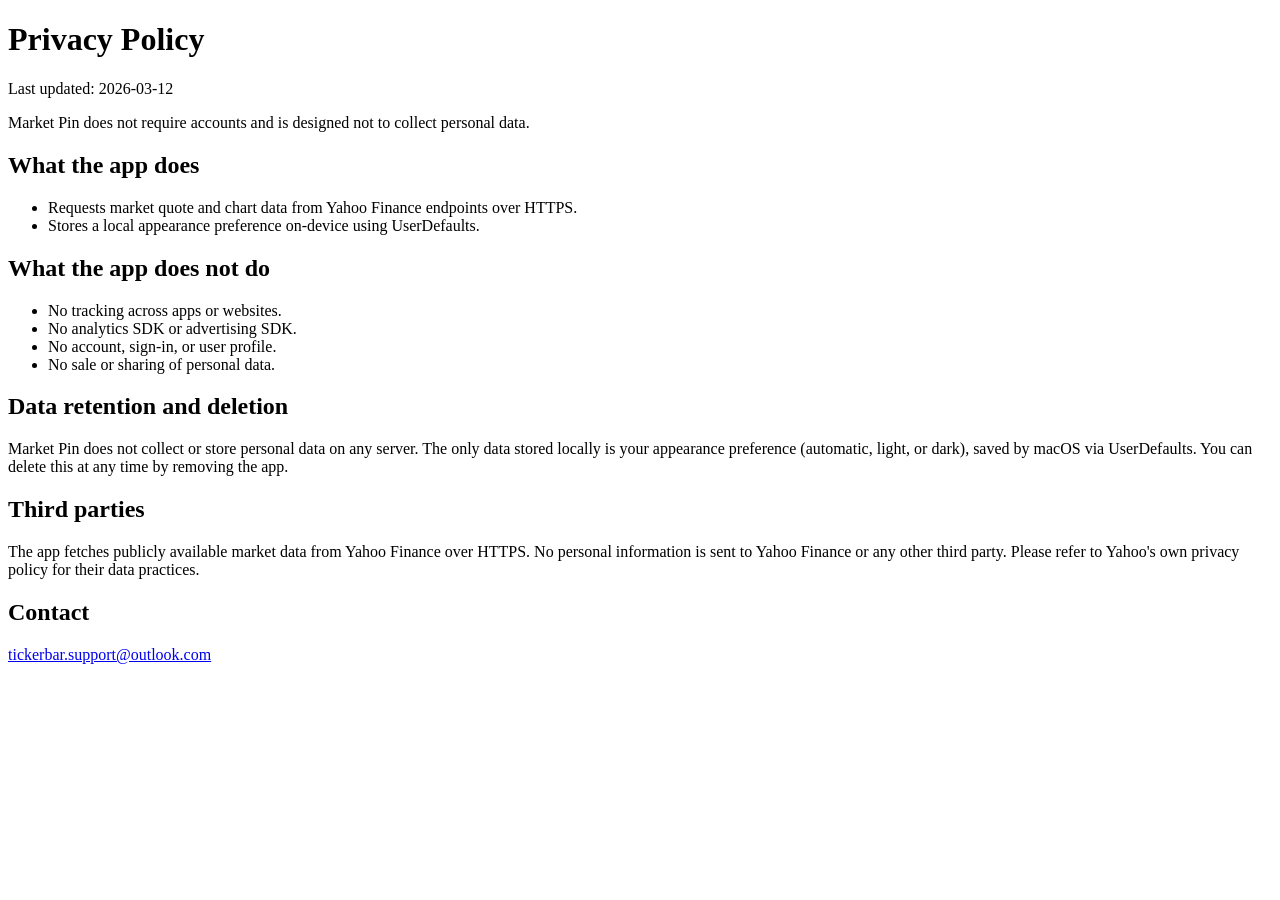
==== privacy.html @ 5294b3a3 "Initial website — privacy policy and support pages" ====
<!doctype html>
<html lang="en">
<head>
  <meta charset="utf-8">
  <meta name="viewport" content="width=device-width,initial-scale=1">
  <title>Market Pin Privacy Policy</title>
</head>
<body>
  <main>
    <h1>Privacy Policy</h1>
    <p>Last updated: 2026-03-12</p>
    <p>Market Pin does not require accounts and is designed not to collect personal data.</p>
    <h2>What the app does</h2>
    <ul>
      <li>Requests market quote and chart data from Yahoo Finance endpoints over HTTPS.</li>
      <li>Stores a local appearance preference on-device using UserDefaults.</li>
    </ul>
    <h2>What the app does not do</h2>
    <ul>
      <li>No tracking across apps or websites.</li>
      <li>No analytics SDK or advertising SDK.</li>
      <li>No account, sign-in, or user profile.</li>
      <li>No sale or sharing of personal data.</li>
    </ul>
    <h2>Data retention and deletion</h2>
    <p>Market Pin does not collect or store personal data on any server. The only data stored locally is your appearance preference (automatic, light, or dark), saved by macOS via UserDefaults. You can delete this at any time by removing the app.</p>
    <h2>Third parties</h2>
    <p>The app fetches publicly available market data from Yahoo Finance over HTTPS. No personal information is sent to Yahoo Finance or any other third party. Please refer to Yahoo's own privacy policy for their data practices.</p>
    <h2>Contact</h2>
    <p><a href="mailto:tickerbar.support@outlook.com">tickerbar.support@outlook.com</a></p>
  </main>
</body>
</html>
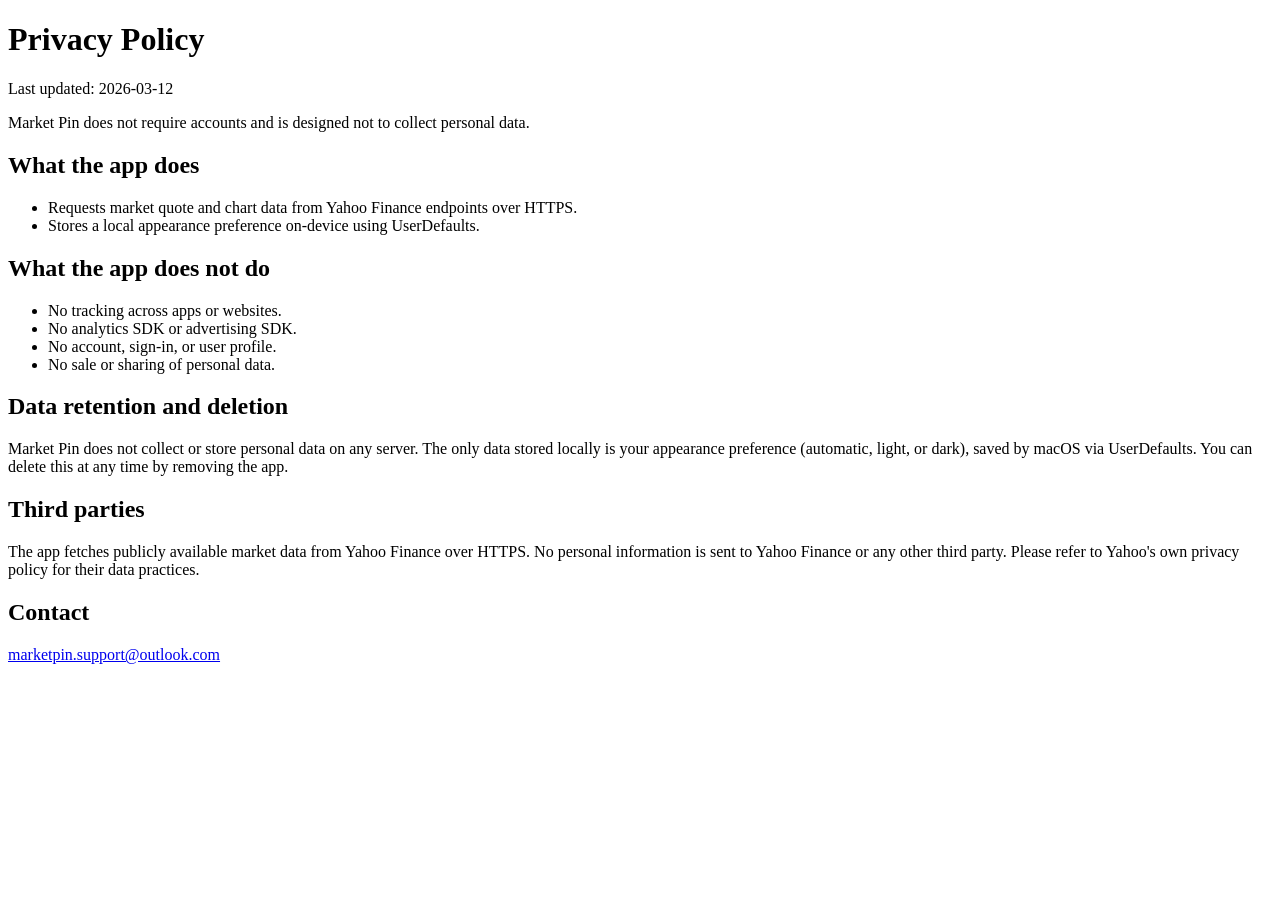
==== commit d3117c12: "Sync website from MarketPin repo" ====
--- a/privacy.html
+++ b/privacy.html
@@ -27,7 +27,7 @@
     <h2>Third parties</h2>
     <p>The app fetches publicly available market data from Yahoo Finance over HTTPS. No personal information is sent to Yahoo Finance or any other third party. Please refer to Yahoo's own privacy policy for their data practices.</p>
     <h2>Contact</h2>
-    <p><a href="mailto:tickerbar.support@outlook.com">tickerbar.support@outlook.com</a></p>
+    <p><a href="mailto:marketpin.support@outlook.com">marketpin.support@outlook.com</a></p>
   </main>
 </body>
 </html>
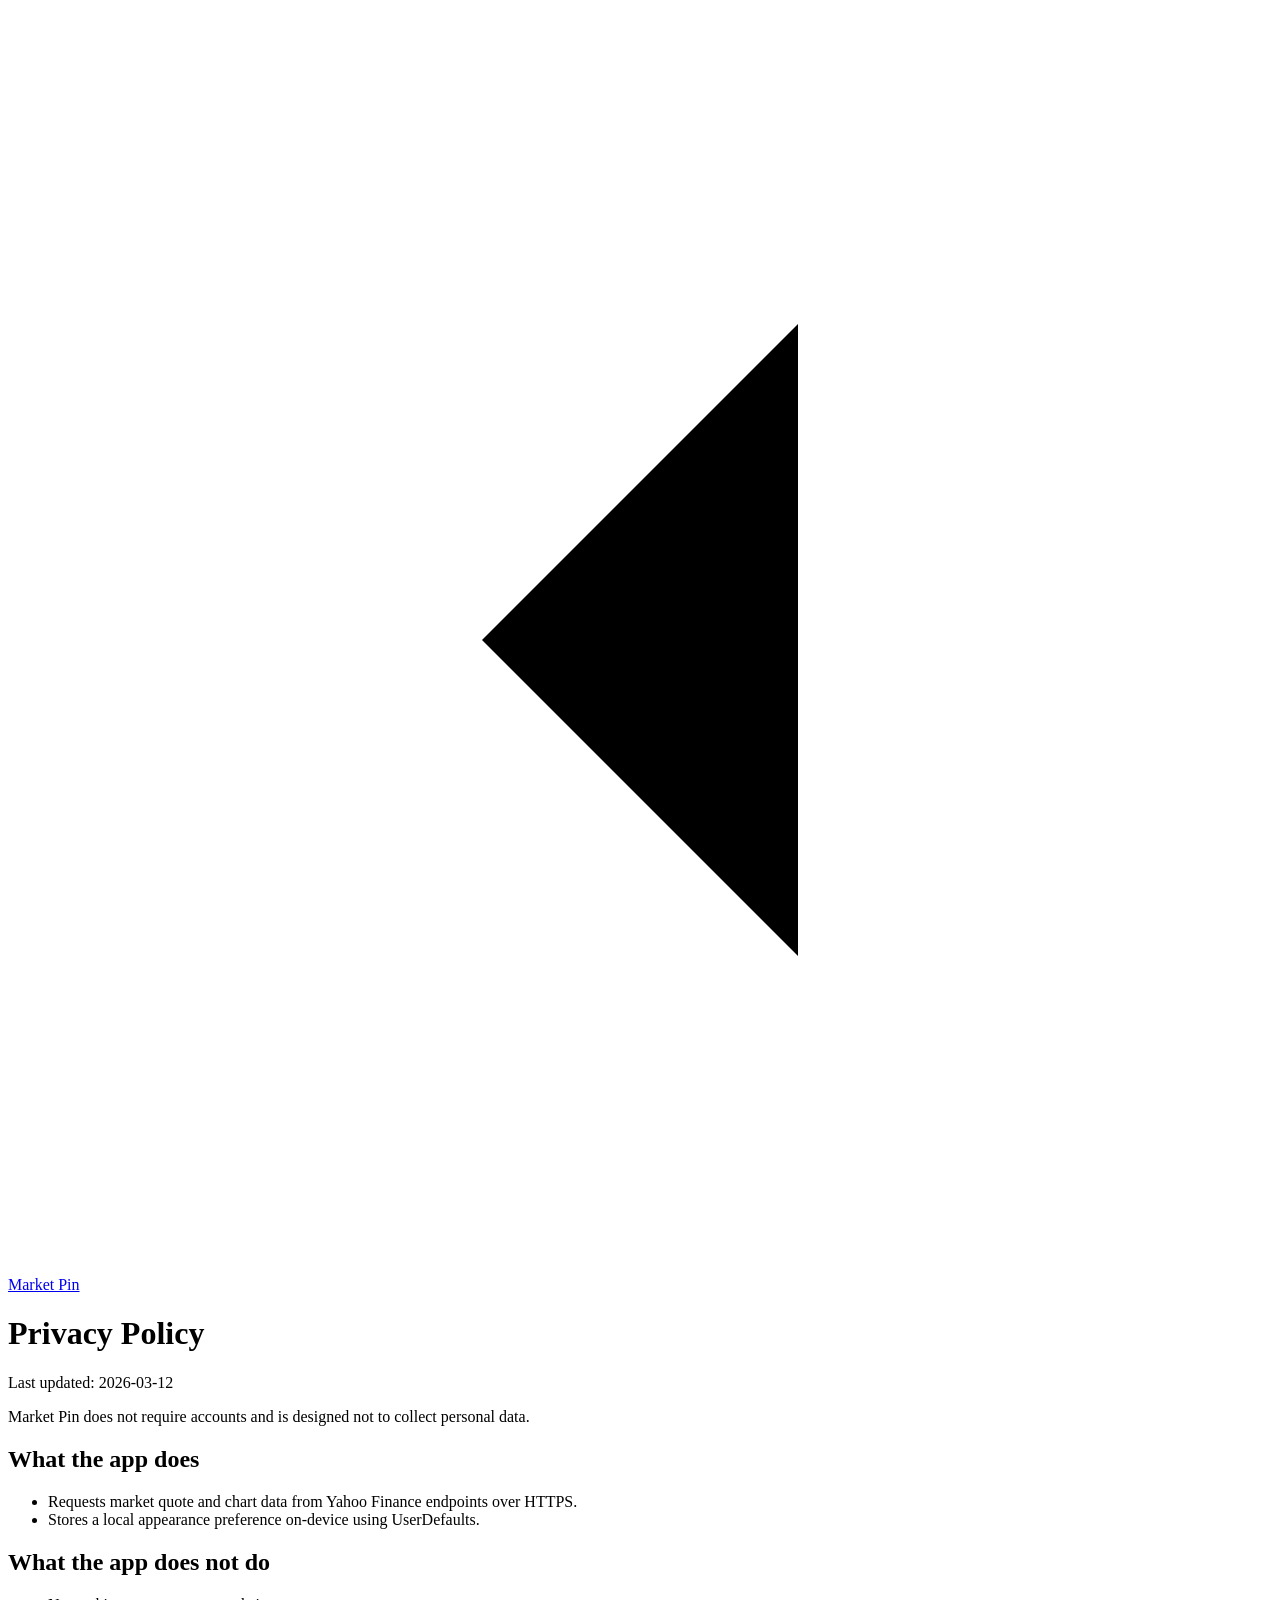
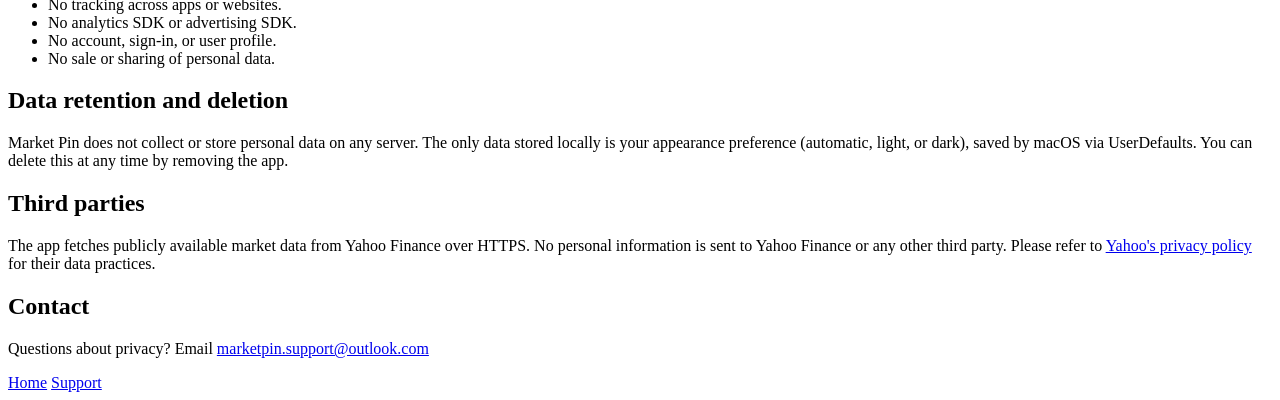
==== commit 4a300724: "Sync website from MarketPin repo" ====
--- a/privacy.html
+++ b/privacy.html
@@ -3,31 +3,70 @@
 <head>
   <meta charset="utf-8">
   <meta name="viewport" content="width=device-width,initial-scale=1">
-  <title>Market Pin Privacy Policy</title>
+  <title>Privacy Policy — Market Pin</title>
+  <link rel="icon" href="icon.png">
+  <link rel="stylesheet" href="style.css">
 </head>
 <body>
-  <main>
-    <h1>Privacy Policy</h1>
-    <p>Last updated: 2026-03-12</p>
-    <p>Market Pin does not require accounts and is designed not to collect personal data.</p>
-    <h2>What the app does</h2>
-    <ul>
-      <li>Requests market quote and chart data from Yahoo Finance endpoints over HTTPS.</li>
-      <li>Stores a local appearance preference on-device using UserDefaults.</li>
-    </ul>
-    <h2>What the app does not do</h2>
-    <ul>
-      <li>No tracking across apps or websites.</li>
-      <li>No analytics SDK or advertising SDK.</li>
-      <li>No account, sign-in, or user profile.</li>
-      <li>No sale or sharing of personal data.</li>
-    </ul>
-    <h2>Data retention and deletion</h2>
-    <p>Market Pin does not collect or store personal data on any server. The only data stored locally is your appearance preference (automatic, light, or dark), saved by macOS via UserDefaults. You can delete this at any time by removing the app.</p>
-    <h2>Third parties</h2>
-    <p>The app fetches publicly available market data from Yahoo Finance over HTTPS. No personal information is sent to Yahoo Finance or any other third party. Please refer to Yahoo's own privacy policy for their data practices.</p>
-    <h2>Contact</h2>
-    <p><a href="mailto:marketpin.support@outlook.com">marketpin.support@outlook.com</a></p>
-  </main>
+  <div class="container">
+
+    <header class="page-header">
+      <a href="index.html" class="back-link">
+        <svg viewBox="0 0 24 24"><polyline points="15 18 9 12 15 6"/></svg>
+        Market Pin
+      </a>
+      <h1>Privacy Policy</h1>
+      <p class="meta">Last updated: 2026-03-12</p>
+    </header>
+
+    <div class="prose">
+
+      <section>
+        <p>Market Pin does not require accounts and is designed not to collect personal data.</p>
+      </section>
+
+      <section>
+        <h2>What the app does</h2>
+        <ul>
+          <li>Requests market quote and chart data from Yahoo Finance endpoints over HTTPS.</li>
+          <li>Stores a local appearance preference on-device using UserDefaults.</li>
+        </ul>
+      </section>
+
+      <section>
+        <h2>What the app does not do</h2>
+        <ul>
+          <li>No tracking across apps or websites.</li>
+          <li>No analytics SDK or advertising SDK.</li>
+          <li>No account, sign-in, or user profile.</li>
+          <li>No sale or sharing of personal data.</li>
+        </ul>
+      </section>
+
+      <section>
+        <h2>Data retention and deletion</h2>
+        <p>Market Pin does not collect or store personal data on any server. The only data stored locally is your appearance preference (automatic, light, or dark), saved by macOS via UserDefaults. You can delete this at any time by removing the app.</p>
+      </section>
+
+      <section>
+        <h2>Third parties</h2>
+        <p>The app fetches publicly available market data from Yahoo Finance over HTTPS. No personal information is sent to Yahoo Finance or any other third party. Please refer to <a href="https://legal.yahoo.com/us/en/yahoo/privacy/index.html" target="_blank" rel="noopener">Yahoo's privacy policy</a> for their data practices.</p>
+      </section>
+
+      <section>
+        <h2>Contact</h2>
+        <div class="contact-card">
+          <p>Questions about privacy? Email <a href="mailto:marketpin.support@outlook.com">marketpin.support@outlook.com</a></p>
+        </div>
+      </section>
+
+    </div>
+
+    <footer class="site-footer">
+      <a href="index.html">Home</a>
+      <a href="support.html">Support</a>
+    </footer>
+
+  </div>
 </body>
 </html>
